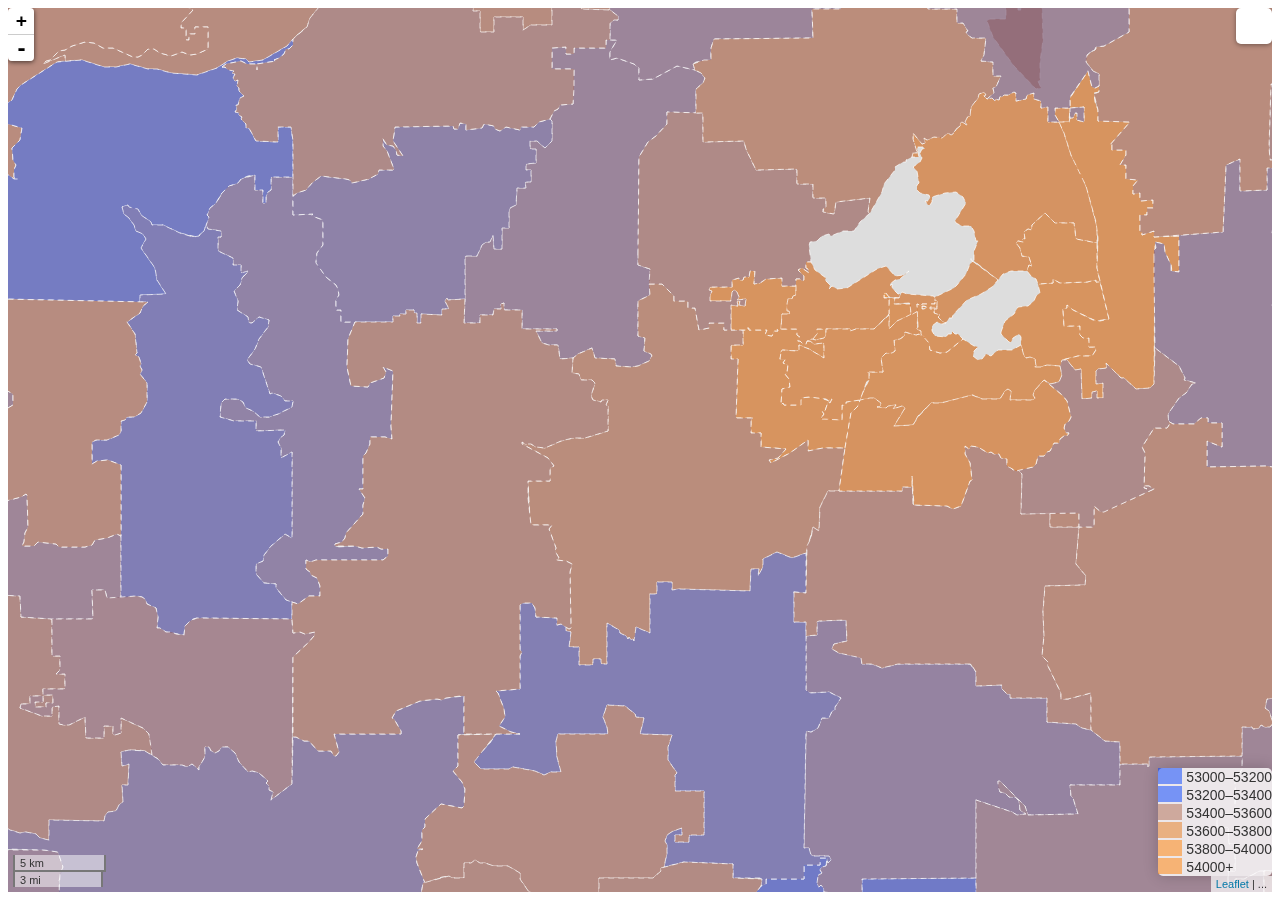
==== web/Population_Density4.html @ 50c68c37 "rough initial uplaoad" ====
<html>
<head>
	<title>Population Density</title>
	<meta charset="utf-8" />

	<meta name="viewport" content="width=device-width, initial-scale=1.0">

	<link rel="stylesheet" href="leaflet.css" />

	<style>
		#map {
			width: 100%;
			height: 100%;
		}

		.info {
			padding: 0px 0px;
			font: 14px/16px Arial, Helvetica, sans-serif;
			background: white;
			background: rgba(255,255,255,0.8);
			box-shadow: 0 0 15px rgba(0,0,0,0.2);
			border-radius: 5px;
		}
		.info h4 {
			margin: 0 0 16px;
			color: #555;
		}

		.legend {
			text-align: left;		
			line-height: 18px;	
			color: #333;			
		}
		.legend i {
			width: 24px;			
			height: 16px;			
			float: left;				
			margin-right: 4px;
			opacity: 0.5;
		}
	</style>
</head>

<body>
	<div id="map"></div>

	<script src="leaflet.js"></script>
	<script type="text/javascript" src="cb_2015_us_zcta510_500k.json"></script>
	<script src="Population_Density4.js"></script>
	
</body>
</html>
---- web/leaflet.css ----
/* required styles */

.leaflet-map-pane,
.leaflet-tile,
.leaflet-marker-icon,
.leaflet-marker-shadow,
.leaflet-tile-pane,
.leaflet-tile-container,
.leaflet-overlay-pane,
.leaflet-shadow-pane,
.leaflet-marker-pane,
.leaflet-popup-pane,
.leaflet-overlay-pane svg,
.leaflet-zoom-box,
.leaflet-image-layer,
.leaflet-layer {
	position: absolute;
	left: 0;
	top: 0;
	}
.leaflet-container {
	overflow: hidden;
	-ms-touch-action: none;
	touch-action: none;
	}
.leaflet-tile,
.leaflet-marker-icon,
.leaflet-marker-shadow {
	-webkit-user-select: none;
	   -moz-user-select: none;
	        user-select: none;
	-webkit-user-drag: none;
	}
.leaflet-marker-icon,
.leaflet-marker-shadow {
	display: block;
	}
/* map is broken in FF if you have max-width: 100% on tiles */
.leaflet-container img {
	max-width: none !important;
	}
/* stupid Android 2 doesn't understand "max-width: none" properly */
.leaflet-container img.leaflet-image-layer {
	max-width: 15000px !important;
	}
.leaflet-tile {
	filter: inherit;
	visibility: hidden;
	}
.leaflet-tile-loaded {
	visibility: inherit;
	}
.leaflet-zoom-box {
	width: 0;
	height: 0;
	}
/* workaround for https://bugzilla.mozilla.org/show_bug.cgi?id=888319 */
.leaflet-overlay-pane svg {
	-moz-user-select: none;
	}

.leaflet-tile-pane    { z-index: 2; }
.leaflet-objects-pane { z-index: 3; }
.leaflet-overlay-pane { z-index: 4; }
.leaflet-shadow-pane  { z-index: 5; }
.leaflet-marker-pane  { z-index: 6; }
.leaflet-popup-pane   { z-index: 7; }

.leaflet-vml-shape {
	width: 1px;
	height: 1px;
	}
.lvml {
	behavior: url(#default#VML);
	display: inline-block;
	position: absolute;
	}


/* control positioning */

.leaflet-control {
	position: relative;
	z-index: 7;
	pointer-events: auto;
	}
.leaflet-top,
.leaflet-bottom {
	position: absolute;
	z-index: 1000;
	pointer-events: none;
	}
.leaflet-top {
	top: 0;
	}
.leaflet-right {
	right: 0;
	}
.leaflet-bottom {
	bottom: 0;
	}
.leaflet-left {
	left: 0;
	}
.leaflet-control {
	float: left;
	clear: both;
	}
.leaflet-right .leaflet-control {
	float: right;
	}
.leaflet-top .leaflet-control {
	margin-top: 0px;
	}
.leaflet-bottom .leaflet-control {
	margin-bottom: 0px;
	}
.leaflet-left .leaflet-control {
	margin-left: 0px;
	}
.leaflet-right .leaflet-control {
	margin-right: 0px;
	}


/* zoom and fade animations */

.leaflet-fade-anim .leaflet-tile,
.leaflet-fade-anim .leaflet-popup {
	opacity: 0;
	-webkit-transition: opacity 0.2s linear;
	   -moz-transition: opacity 0.2s linear;
	     -o-transition: opacity 0.2s linear;
	        transition: opacity 0.2s linear;
	}
.leaflet-fade-anim .leaflet-tile-loaded,
.leaflet-fade-anim .leaflet-map-pane .leaflet-popup {
	opacity: 1;
	}

.leaflet-zoom-anim .leaflet-zoom-animated {
	-webkit-transition: -webkit-transform 0.25s cubic-bezier(0,0,0.25,1);
	   -moz-transition:    -moz-transform 0.25s cubic-bezier(0,0,0.25,1);
	     -o-transition:      -o-transform 0.25s cubic-bezier(0,0,0.25,1);
	        transition:         transform 0.25s cubic-bezier(0,0,0.25,1);
	}
.leaflet-zoom-anim .leaflet-tile,
.leaflet-pan-anim .leaflet-tile,
.leaflet-touching .leaflet-zoom-animated {
	-webkit-transition: none;
	   -moz-transition: none;
	     -o-transition: none;
	        transition: none;
	}

.leaflet-zoom-anim .leaflet-zoom-hide {
	visibility: hidden;
	}


/* cursors */

.leaflet-clickable {
	cursor: pointer;
	}
.leaflet-container {
	cursor: -webkit-grab;
	cursor:    -moz-grab;
	}
.leaflet-popup-pane,
.leaflet-control {
	cursor: auto;
	}
.leaflet-dragging .leaflet-container,
.leaflet-dragging .leaflet-clickable {
	cursor: move;
	cursor: -webkit-grabbing;
	cursor:    -moz-grabbing;
	}


/* visual tweaks */

.leaflet-container {
	background: #ddd;
	outline: 0;
	}
.leaflet-container a {
	color: #0078A8;
	}
.leaflet-container a.leaflet-active {
	outline: 2px solid orange;
	}
.leaflet-zoom-box {
	border: 2px dotted #38f;
	background: rgba(255,255,255,0.5);
	}


/* general typography */
.leaflet-container {
	font: 12px/1.5 "Helvetica Neue", Arial, Helvetica, sans-serif;
	}


/* general toolbar styles */

.leaflet-bar {
	box-shadow: 0 1px 5px rgba(0,0,0,0.65);
	border-radius: 4px;
	}
.leaflet-bar a,
.leaflet-bar a:hover {
	background-color: #fff;
	border-bottom: 1px solid #ccc;
	width: 26px;
	height: 26px;
	line-height: 26px;
	display: block;
	text-align: center;
	text-decoration: none;
	color: black;
	}
.leaflet-bar a,
.leaflet-control-layers-toggle {
	background-position: 50% 50%;
	background-repeat: no-repeat;
	display: block;
	}
.leaflet-bar a:hover {
	background-color: #f4f4f4;
	}
.leaflet-bar a:first-child {
	border-top-left-radius: 4px;
	border-top-right-radius: 4px;
	}
.leaflet-bar a:last-child {
	border-bottom-left-radius: 4px;
	border-bottom-right-radius: 4px;
	border-bottom: none;
	}
.leaflet-bar a.leaflet-disabled {
	cursor: default;
	background-color: #f4f4f4;
	color: #bbb;
	}

.leaflet-touch .leaflet-bar a {
	width: 30px;
	height: 30px;
	line-height: 30px;
	}


/* zoom control */

.leaflet-control-zoom-in,
.leaflet-control-zoom-out {
	font: bold 18px 'Lucida Console', Monaco, monospace;
	text-indent: 1px;
	}
.leaflet-control-zoom-out {
	font-size: 20px;
	}

.leaflet-touch .leaflet-control-zoom-in {
	font-size: 22px;
	}
.leaflet-touch .leaflet-control-zoom-out {
	font-size: 24px;
	}


/* layers control */

.leaflet-control-layers {
	box-shadow: 0 1px 5px rgba(0,0,0,0.4);
	background: #fff;
	border-radius: 5px;
	}
.leaflet-control-layers-toggle {
	background-image: url(images/layers.png);
	width: 36px;
	height: 36px;
	}
.leaflet-retina .leaflet-control-layers-toggle {
	background-image: url(images/layers-2x.png);
	background-size: 26px 26px;
	}
.leaflet-touch .leaflet-control-layers-toggle {
	width: 44px;
	height: 44px;
	}
.leaflet-control-layers .leaflet-control-layers-list,
.leaflet-control-layers-expanded .leaflet-control-layers-toggle {
	display: none;
	}
.leaflet-control-layers-expanded .leaflet-control-layers-list {
	display: block;
	position: relative;
	}
.leaflet-control-layers-expanded {
	padding: 6px 10px 6px 6px;
	color: #333;
	background: #fff;
	}
.leaflet-control-layers-selector {
	margin-top: 2px;
	position: relative;
	top: 1px;
	}
.leaflet-control-layers label {
	display: block;
	}
.leaflet-control-layers-separator {
	height: 0;
	border-top: 1px solid #ddd;
	margin: 5px -10px 5px -6px;
	}


/* attribution and scale controls */

.leaflet-container .leaflet-control-attribution {
	background: #fff;
	background: rgba(255, 255, 255, 0.7);
	margin: 0;
	}
.leaflet-control-attribution,
.leaflet-control-scale-line {
	padding: 0 5px;
	color: #333;
	}
.leaflet-control-attribution a {
	text-decoration: none;
	}
.leaflet-control-attribution a:hover {
	text-decoration: underline;
	}
.leaflet-container .leaflet-control-attribution,
.leaflet-container .leaflet-control-scale {
	font-size: 11px;
	}
.leaflet-left .leaflet-control-scale {
	margin-left: 5px;
	}
.leaflet-bottom .leaflet-control-scale {
	margin-bottom: 5px;
	}
.leaflet-control-scale-line {
	border: 2px solid #777;
	border-top: none;
	line-height: 1.1;
	padding: 2px 5px 1px;
	font-size: 11px;
	white-space: nowrap;
	overflow: hidden;
	-moz-box-sizing: content-box;
	     box-sizing: content-box;

	background: #fff;
	background: rgba(255, 255, 255, 0.5);
	}
.leaflet-control-scale-line:not(:first-child) {
	border-top: 2px solid #777;
	border-bottom: none;
	margin-top: -2px;
	}
.leaflet-control-scale-line:not(:first-child):not(:last-child) {
	border-bottom: 2px solid #777;
	}

.leaflet-touch .leaflet-control-attribution,
.leaflet-touch .leaflet-control-layers,
.leaflet-touch .leaflet-bar {
	box-shadow: none;
	}
.leaflet-touch .leaflet-control-layers,
.leaflet-touch .leaflet-bar {
	border: 2px solid rgba(0,0,0,0.2);
	background-clip: padding-box;
	}


/* popup */

.leaflet-popup {
	position: absolute;
	text-align: center;
	}
.leaflet-popup-content-wrapper {
	padding: 1px;
	text-align: left;
	border-radius: 12px;
	}
.leaflet-popup-content {
	margin: 13px 19px;
	line-height: 1.4;
	}
.leaflet-popup-content p {
	margin: 18px 0;
	}
.leaflet-popup-tip-container {
	margin: 0 auto;
	width: 40px;
	height: 20px;
	position: relative;
	overflow: hidden;
	}
.leaflet-popup-tip {
	width: 17px;
	height: 17px;
	padding: 1px;

	margin: -10px auto 0;

	-webkit-transform: rotate(45deg);
	   -moz-transform: rotate(45deg);
	    -ms-transform: rotate(45deg);
	     -o-transform: rotate(45deg);
	        transform: rotate(45deg);
	}
.leaflet-popup-content-wrapper,
.leaflet-popup-tip {
	background: white;

	box-shadow: 0 3px 14px rgba(0,0,0,0.4);
	}
.leaflet-container a.leaflet-popup-close-button {
	position: absolute;
	top: 0;
	right: 0;
	padding: 4px 4px 0 0;
	text-align: center;
	width: 18px;
	height: 14px;
	font: 16px/14px Tahoma, Verdana, sans-serif;
	color: #c3c3c3;
	text-decoration: none;
	font-weight: bold;
	background: transparent;
	}
.leaflet-container a.leaflet-popup-close-button:hover {
	color: #999;
	}
.leaflet-popup-scrolled {
	overflow: auto;
	border-bottom: 1px solid #ddd;
	border-top: 1px solid #ddd;
	}

.leaflet-oldie .leaflet-popup-content-wrapper {
	zoom: 1;
	}
.leaflet-oldie .leaflet-popup-tip {
	width: 24px;
	margin: 0 auto;

	-ms-filter: "progid:DXImageTransform.Microsoft.Matrix(M11=0.70710678, M12=0.70710678, M21=-0.70710678, M22=0.70710678)";
	filter: progid:DXImageTransform.Microsoft.Matrix(M11=0.70710678, M12=0.70710678, M21=-0.70710678, M22=0.70710678);
	}
.leaflet-oldie .leaflet-popup-tip-container {
	margin-top: -1px;
	}

.leaflet-oldie .leaflet-control-zoom,
.leaflet-oldie .leaflet-control-layers,
.leaflet-oldie .leaflet-popup-content-wrapper,
.leaflet-oldie .leaflet-popup-tip {
	border: 1px solid #999;
	}


/* div icon */

.leaflet-div-icon {
	background: #fff;
	border: 1px solid #666;
	}
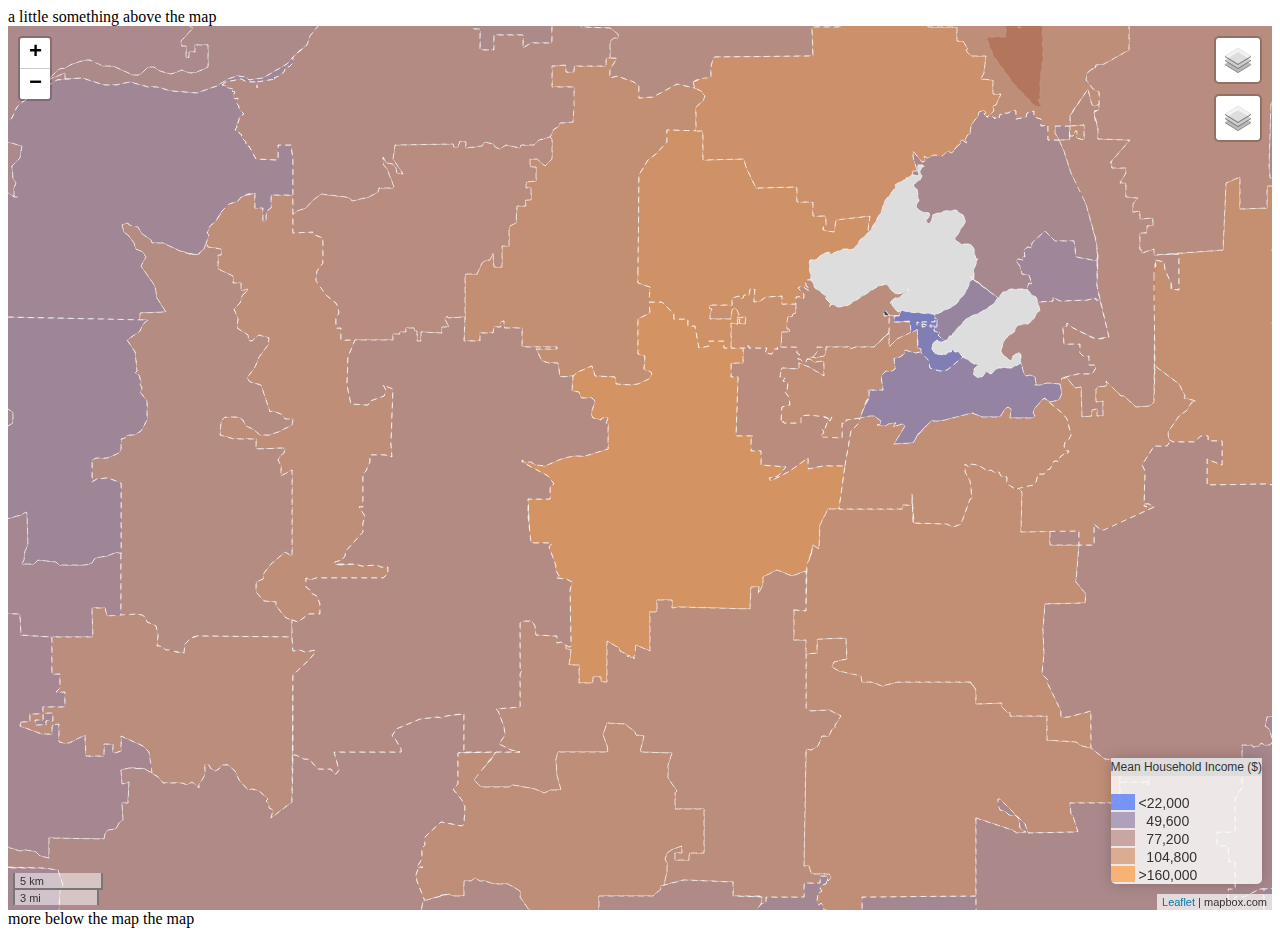
==== commit 9c035839: "actually show population or income as promised, bring back the popup and highlighting, calculate the" ====
--- a/web/Population_Density4.html
+++ b/web/Population_Density4.html
@@ -5,7 +5,7 @@
 
 	<meta name="viewport" content="width=device-width, initial-scale=1.0">
 
-	<link rel="stylesheet" href="leaflet.css" />
+	<link rel="stylesheet" href="./leaflet/leaflet.css" />
 
 	<style>
 		#map {
@@ -42,11 +42,16 @@
 </head>
 
 <body>
+	<div> a little something above the map</div>
 	<div id="map"></div>
+	<div> more below the map the map</div>
 
-	<script src="leaflet.js"></script>
-	<script type="text/javascript" src="cb_2015_us_zcta510_500k.json"></script>
-	<script src="Population_Density4.js"></script>
-	
+	<script src="./leaflet/leaflet.js"></script>
+	<script src="./config/keys.js"></script>  						<!-- use your own mapbox key -->
+	<script src="./data/zipcodeShapeBounds.json"></script> 	<!-- zip code boundaries: geoJsonZipData -->
+	<script src="./data/incomeDistribByZipcode.json"></script>				<!-- info aggregated by zip code: zipIncomeVals -->
+	<script src="./script/Population_Density4.js"></script>
+	<!-- <script> alert("hello?"); </script> -->
+
 </body>
 </html>
--- a/web/leaflet/leaflet.css
+++ b/web/leaflet/leaflet.css
@@ -0,0 +1,635 @@
+/* required styles */
+
+.leaflet-pane,
+.leaflet-tile,
+.leaflet-marker-icon,
+.leaflet-marker-shadow,
+.leaflet-tile-container,
+.leaflet-pane > svg,
+.leaflet-pane > canvas,
+.leaflet-zoom-box,
+.leaflet-image-layer,
+.leaflet-layer {
+	position: absolute;
+	left: 0;
+	top: 0;
+	}
+.leaflet-container {
+	overflow: hidden;
+	}
+.leaflet-tile,
+.leaflet-marker-icon,
+.leaflet-marker-shadow {
+	-webkit-user-select: none;
+	   -moz-user-select: none;
+	        user-select: none;
+	  -webkit-user-drag: none;
+	}
+/* Safari renders non-retina tile on retina better with this, but Chrome is worse */
+.leaflet-safari .leaflet-tile {
+	image-rendering: -webkit-optimize-contrast;
+	}
+/* hack that prevents hw layers "stretching" when loading new tiles */
+.leaflet-safari .leaflet-tile-container {
+	width: 1600px;
+	height: 1600px;
+	-webkit-transform-origin: 0 0;
+	}
+.leaflet-marker-icon,
+.leaflet-marker-shadow {
+	display: block;
+	}
+/* .leaflet-container svg: reset svg max-width decleration shipped in Joomla! (joomla.org) 3.x */
+/* .leaflet-container img: map is broken in FF if you have max-width: 100% on tiles */
+.leaflet-container .leaflet-overlay-pane svg,
+.leaflet-container .leaflet-marker-pane img,
+.leaflet-container .leaflet-shadow-pane img,
+.leaflet-container .leaflet-tile-pane img,
+.leaflet-container img.leaflet-image-layer,
+.leaflet-container .leaflet-tile {
+	max-width: none !important;
+	max-height: none !important;
+	}
+
+.leaflet-container.leaflet-touch-zoom {
+	-ms-touch-action: pan-x pan-y;
+	touch-action: pan-x pan-y;
+	}
+.leaflet-container.leaflet-touch-drag {
+	-ms-touch-action: pinch-zoom;
+	/* Fallback for FF which doesn't support pinch-zoom */
+	touch-action: none;
+	touch-action: pinch-zoom;
+}
+.leaflet-container.leaflet-touch-drag.leaflet-touch-zoom {
+	-ms-touch-action: none;
+	touch-action: none;
+}
+.leaflet-container {
+	-webkit-tap-highlight-color: transparent;
+}
+.leaflet-container a {
+	-webkit-tap-highlight-color: rgba(51, 181, 229, 0.4);
+}
+.leaflet-tile {
+	filter: inherit;
+	visibility: hidden;
+	}
+.leaflet-tile-loaded {
+	visibility: inherit;
+	}
+.leaflet-zoom-box {
+	width: 0;
+	height: 0;
+	-moz-box-sizing: border-box;
+	     box-sizing: border-box;
+	z-index: 800;
+	}
+/* workaround for https://bugzilla.mozilla.org/show_bug.cgi?id=888319 */
+.leaflet-overlay-pane svg {
+	-moz-user-select: none;
+	}
+
+.leaflet-pane         { z-index: 400; }
+
+.leaflet-tile-pane    { z-index: 200; }
+.leaflet-overlay-pane { z-index: 400; }
+.leaflet-shadow-pane  { z-index: 500; }
+.leaflet-marker-pane  { z-index: 600; }
+.leaflet-tooltip-pane   { z-index: 650; }
+.leaflet-popup-pane   { z-index: 700; }
+
+.leaflet-map-pane canvas { z-index: 100; }
+.leaflet-map-pane svg    { z-index: 200; }
+
+.leaflet-vml-shape {
+	width: 1px;
+	height: 1px;
+	}
+.lvml {
+	behavior: url(#default#VML);
+	display: inline-block;
+	position: absolute;
+	}
+
+
+/* control positioning */
+
+.leaflet-control {
+	position: relative;
+	z-index: 800;
+	pointer-events: visiblePainted; /* IE 9-10 doesn't have auto */
+	pointer-events: auto;
+	}
+.leaflet-top,
+.leaflet-bottom {
+	position: absolute;
+	z-index: 1000;
+	pointer-events: none;
+	}
+.leaflet-top {
+	top: 0;
+	}
+.leaflet-right {
+	right: 0;
+	}
+.leaflet-bottom {
+	bottom: 0;
+	}
+.leaflet-left {
+	left: 0;
+	}
+.leaflet-control {
+	float: left;
+	clear: both;
+	}
+.leaflet-right .leaflet-control {
+	float: right;
+	}
+.leaflet-top .leaflet-control {
+	margin-top: 10px;
+	}
+.leaflet-bottom .leaflet-control {
+	margin-bottom: 10px;
+	}
+.leaflet-left .leaflet-control {
+	margin-left: 10px;
+	}
+.leaflet-right .leaflet-control {
+	margin-right: 10px;
+	}
+
+
+/* zoom and fade animations */
+
+.leaflet-fade-anim .leaflet-tile {
+	will-change: opacity;
+	}
+.leaflet-fade-anim .leaflet-popup {
+	opacity: 0;
+	-webkit-transition: opacity 0.2s linear;
+	   -moz-transition: opacity 0.2s linear;
+	        transition: opacity 0.2s linear;
+	}
+.leaflet-fade-anim .leaflet-map-pane .leaflet-popup {
+	opacity: 1;
+	}
+.leaflet-zoom-animated {
+	-webkit-transform-origin: 0 0;
+	    -ms-transform-origin: 0 0;
+	        transform-origin: 0 0;
+	}
+.leaflet-zoom-anim .leaflet-zoom-animated {
+	will-change: transform;
+	}
+.leaflet-zoom-anim .leaflet-zoom-animated {
+	-webkit-transition: -webkit-transform 0.25s cubic-bezier(0,0,0.25,1);
+	   -moz-transition:    -moz-transform 0.25s cubic-bezier(0,0,0.25,1);
+	        transition:         transform 0.25s cubic-bezier(0,0,0.25,1);
+	}
+.leaflet-zoom-anim .leaflet-tile,
+.leaflet-pan-anim .leaflet-tile {
+	-webkit-transition: none;
+	   -moz-transition: none;
+	        transition: none;
+	}
+
+.leaflet-zoom-anim .leaflet-zoom-hide {
+	visibility: hidden;
+	}
+
+
+/* cursors */
+
+.leaflet-interactive {
+	cursor: pointer;
+	}
+.leaflet-grab {
+	cursor: -webkit-grab;
+	cursor:    -moz-grab;
+	cursor:         grab;
+	}
+.leaflet-crosshair,
+.leaflet-crosshair .leaflet-interactive {
+	cursor: crosshair;
+	}
+.leaflet-popup-pane,
+.leaflet-control {
+	cursor: auto;
+	}
+.leaflet-dragging .leaflet-grab,
+.leaflet-dragging .leaflet-grab .leaflet-interactive,
+.leaflet-dragging .leaflet-marker-draggable {
+	cursor: move;
+	cursor: -webkit-grabbing;
+	cursor:    -moz-grabbing;
+	cursor:         grabbing;
+	}
+
+/* marker & overlays interactivity */
+.leaflet-marker-icon,
+.leaflet-marker-shadow,
+.leaflet-image-layer,
+.leaflet-pane > svg path,
+.leaflet-tile-container {
+	pointer-events: none;
+	}
+
+.leaflet-marker-icon.leaflet-interactive,
+.leaflet-image-layer.leaflet-interactive,
+.leaflet-pane > svg path.leaflet-interactive {
+	pointer-events: visiblePainted; /* IE 9-10 doesn't have auto */
+	pointer-events: auto;
+	}
+
+/* visual tweaks */
+
+.leaflet-container {
+	background: #ddd;
+	outline: 0;
+	}
+.leaflet-container a {
+	color: #0078A8;
+	}
+.leaflet-container a.leaflet-active {
+	outline: 2px solid orange;
+	}
+.leaflet-zoom-box {
+	border: 2px dotted #38f;
+	background: rgba(255,255,255,0.5);
+	}
+
+
+/* general typography */
+.leaflet-container {
+	font: 12px/1.5 "Helvetica Neue", Arial, Helvetica, sans-serif;
+	}
+
+
+/* general toolbar styles */
+
+.leaflet-bar {
+	box-shadow: 0 1px 5px rgba(0,0,0,0.65);
+	border-radius: 4px;
+	}
+.leaflet-bar a,
+.leaflet-bar a:hover {
+	background-color: #fff;
+	border-bottom: 1px solid #ccc;
+	width: 26px;
+	height: 26px;
+	line-height: 26px;
+	display: block;
+	text-align: center;
+	text-decoration: none;
+	color: black;
+	}
+.leaflet-bar a,
+.leaflet-control-layers-toggle {
+	background-position: 50% 50%;
+	background-repeat: no-repeat;
+	display: block;
+	}
+.leaflet-bar a:hover {
+	background-color: #f4f4f4;
+	}
+.leaflet-bar a:first-child {
+	border-top-left-radius: 4px;
+	border-top-right-radius: 4px;
+	}
+.leaflet-bar a:last-child {
+	border-bottom-left-radius: 4px;
+	border-bottom-right-radius: 4px;
+	border-bottom: none;
+	}
+.leaflet-bar a.leaflet-disabled {
+	cursor: default;
+	background-color: #f4f4f4;
+	color: #bbb;
+	}
+
+.leaflet-touch .leaflet-bar a {
+	width: 30px;
+	height: 30px;
+	line-height: 30px;
+	}
+.leaflet-touch .leaflet-bar a:first-child {
+	border-top-left-radius: 2px;
+	border-top-right-radius: 2px;
+	}
+.leaflet-touch .leaflet-bar a:last-child {
+	border-bottom-left-radius: 2px;
+	border-bottom-right-radius: 2px;
+	}
+
+/* zoom control */
+
+.leaflet-control-zoom-in,
+.leaflet-control-zoom-out {
+	font: bold 18px 'Lucida Console', Monaco, monospace;
+	text-indent: 1px;
+	}
+
+.leaflet-touch .leaflet-control-zoom-in, .leaflet-touch .leaflet-control-zoom-out  {
+	font-size: 22px;
+	}
+
+
+/* layers control */
+
+.leaflet-control-layers {
+	box-shadow: 0 1px 5px rgba(0,0,0,0.4);
+	background: #fff;
+	border-radius: 5px;
+	}
+.leaflet-control-layers-toggle {
+	background-image: url(images/layers.png);
+	width: 36px;
+	height: 36px;
+	}
+.leaflet-retina .leaflet-control-layers-toggle {
+	background-image: url(images/layers-2x.png);
+	background-size: 26px 26px;
+	}
+.leaflet-touch .leaflet-control-layers-toggle {
+	width: 44px;
+	height: 44px;
+	}
+.leaflet-control-layers .leaflet-control-layers-list,
+.leaflet-control-layers-expanded .leaflet-control-layers-toggle {
+	display: none;
+	}
+.leaflet-control-layers-expanded .leaflet-control-layers-list {
+	display: block;
+	position: relative;
+	}
+.leaflet-control-layers-expanded {
+	padding: 6px 10px 6px 6px;
+	color: #333;
+	background: #fff;
+	}
+.leaflet-control-layers-scrollbar {
+	overflow-y: scroll;
+	overflow-x: hidden;
+	padding-right: 5px;
+	}
+.leaflet-control-layers-selector {
+	margin-top: 2px;
+	position: relative;
+	top: 1px;
+	}
+.leaflet-control-layers label {
+	display: block;
+	}
+.leaflet-control-layers-separator {
+	height: 0;
+	border-top: 1px solid #ddd;
+	margin: 5px -10px 5px -6px;
+	}
+
+/* Default icon URLs */
+.leaflet-default-icon-path {
+	background-image: url(images/marker-icon.png);
+	}
+
+
+/* attribution and scale controls */
+
+.leaflet-container .leaflet-control-attribution {
+	background: #fff;
+	background: rgba(255, 255, 255, 0.7);
+	margin: 0;
+	}
+.leaflet-control-attribution,
+.leaflet-control-scale-line {
+	padding: 0 5px;
+	color: #333;
+	}
+.leaflet-control-attribution a {
+	text-decoration: none;
+	}
+.leaflet-control-attribution a:hover {
+	text-decoration: underline;
+	}
+.leaflet-container .leaflet-control-attribution,
+.leaflet-container .leaflet-control-scale {
+	font-size: 11px;
+	}
+.leaflet-left .leaflet-control-scale {
+	margin-left: 5px;
+	}
+.leaflet-bottom .leaflet-control-scale {
+	margin-bottom: 5px;
+	}
+.leaflet-control-scale-line {
+	border: 2px solid #777;
+	border-top: none;
+	line-height: 1.1;
+	padding: 2px 5px 1px;
+	font-size: 11px;
+	white-space: nowrap;
+	overflow: hidden;
+	-moz-box-sizing: border-box;
+	     box-sizing: border-box;
+
+	background: #fff;
+	background: rgba(255, 255, 255, 0.5);
+	}
+.leaflet-control-scale-line:not(:first-child) {
+	border-top: 2px solid #777;
+	border-bottom: none;
+	margin-top: -2px;
+	}
+.leaflet-control-scale-line:not(:first-child):not(:last-child) {
+	border-bottom: 2px solid #777;
+	}
+
+.leaflet-touch .leaflet-control-attribution,
+.leaflet-touch .leaflet-control-layers,
+.leaflet-touch .leaflet-bar {
+	box-shadow: none;
+	}
+.leaflet-touch .leaflet-control-layers,
+.leaflet-touch .leaflet-bar {
+	border: 2px solid rgba(0,0,0,0.2);
+	background-clip: padding-box;
+	}
+
+
+/* popup */
+
+.leaflet-popup {
+	position: absolute;
+	text-align: center;
+	margin-bottom: 20px;
+	}
+.leaflet-popup-content-wrapper {
+	padding: 1px;
+	text-align: left;
+	border-radius: 12px;
+	}
+.leaflet-popup-content {
+	margin: 13px 19px;
+	line-height: 1.4;
+	}
+.leaflet-popup-content p {
+	margin: 18px 0;
+	}
+.leaflet-popup-tip-container {
+	width: 40px;
+	height: 20px;
+	position: absolute;
+	left: 50%;
+	margin-left: -20px;
+	overflow: hidden;
+	pointer-events: none;
+	}
+.leaflet-popup-tip {
+	width: 17px;
+	height: 17px;
+	padding: 1px;
+
+	margin: -10px auto 0;
+
+	-webkit-transform: rotate(45deg);
+	   -moz-transform: rotate(45deg);
+	    -ms-transform: rotate(45deg);
+	        transform: rotate(45deg);
+	}
+.leaflet-popup-content-wrapper,
+.leaflet-popup-tip {
+	background: white;
+	color: #333;
+	box-shadow: 0 3px 14px rgba(0,0,0,0.4);
+	}
+.leaflet-container a.leaflet-popup-close-button {
+	position: absolute;
+	top: 0;
+	right: 0;
+	padding: 4px 4px 0 0;
+	border: none;
+	text-align: center;
+	width: 18px;
+	height: 14px;
+	font: 16px/14px Tahoma, Verdana, sans-serif;
+	color: #c3c3c3;
+	text-decoration: none;
+	font-weight: bold;
+	background: transparent;
+	}
+.leaflet-container a.leaflet-popup-close-button:hover {
+	color: #999;
+	}
+.leaflet-popup-scrolled {
+	overflow: auto;
+	border-bottom: 1px solid #ddd;
+	border-top: 1px solid #ddd;
+	}
+
+.leaflet-oldie .leaflet-popup-content-wrapper {
+	zoom: 1;
+	}
+.leaflet-oldie .leaflet-popup-tip {
+	width: 24px;
+	margin: 0 auto;
+
+	-ms-filter: "progid:DXImageTransform.Microsoft.Matrix(M11=0.70710678, M12=0.70710678, M21=-0.70710678, M22=0.70710678)";
+	filter: progid:DXImageTransform.Microsoft.Matrix(M11=0.70710678, M12=0.70710678, M21=-0.70710678, M22=0.70710678);
+	}
+.leaflet-oldie .leaflet-popup-tip-container {
+	margin-top: -1px;
+	}
+
+.leaflet-oldie .leaflet-control-zoom,
+.leaflet-oldie .leaflet-control-layers,
+.leaflet-oldie .leaflet-popup-content-wrapper,
+.leaflet-oldie .leaflet-popup-tip {
+	border: 1px solid #999;
+	}
+
+
+/* div icon */
+
+.leaflet-div-icon {
+	background: #fff;
+	border: 1px solid #666;
+	}
+
+
+/* Tooltip */
+/* Base styles for the element that has a tooltip */
+.leaflet-tooltip {
+	position: absolute;
+	padding: 6px;
+	background-color: #fff;
+	border: 1px solid #fff;
+	border-radius: 3px;
+	color: #222;
+	white-space: nowrap;
+	-webkit-user-select: none;
+	-moz-user-select: none;
+	-ms-user-select: none;
+	user-select: none;
+	pointer-events: none;
+	box-shadow: 0 1px 3px rgba(0,0,0,0.4);
+	}
+.leaflet-tooltip.leaflet-clickable {
+	cursor: pointer;
+	pointer-events: auto;
+	}
+.leaflet-tooltip-top:before,
+.leaflet-tooltip-bottom:before,
+.leaflet-tooltip-left:before,
+.leaflet-tooltip-right:before {
+	position: absolute;
+	pointer-events: none;
+	border: 6px solid transparent;
+	background: transparent;
+	content: "";
+	}
+
+/* Directions */
+
+.leaflet-tooltip-bottom {
+	margin-top: 6px;
+}
+.leaflet-tooltip-top {
+	margin-top: -6px;
+}
+.leaflet-tooltip-bottom:before,
+.leaflet-tooltip-top:before {
+	left: 50%;
+	margin-left: -6px;
+	}
+.leaflet-tooltip-top:before {
+	bottom: 0;
+	margin-bottom: -12px;
+	border-top-color: #fff;
+	}
+.leaflet-tooltip-bottom:before {
+	top: 0;
+	margin-top: -12px;
+	margin-left: -6px;
+	border-bottom-color: #fff;
+	}
+.leaflet-tooltip-left {
+	margin-left: -6px;
+}
+.leaflet-tooltip-right {
+	margin-left: 6px;
+}
+.leaflet-tooltip-left:before,
+.leaflet-tooltip-right:before {
+	top: 50%;
+	margin-top: -6px;
+	}
+.leaflet-tooltip-left:before {
+	right: 0;
+	margin-right: -12px;
+	border-left-color: #fff;
+	}
+.leaflet-tooltip-right:before {
+	left: 0;
+	margin-left: -12px;
+	border-right-color: #fff;
+	}
